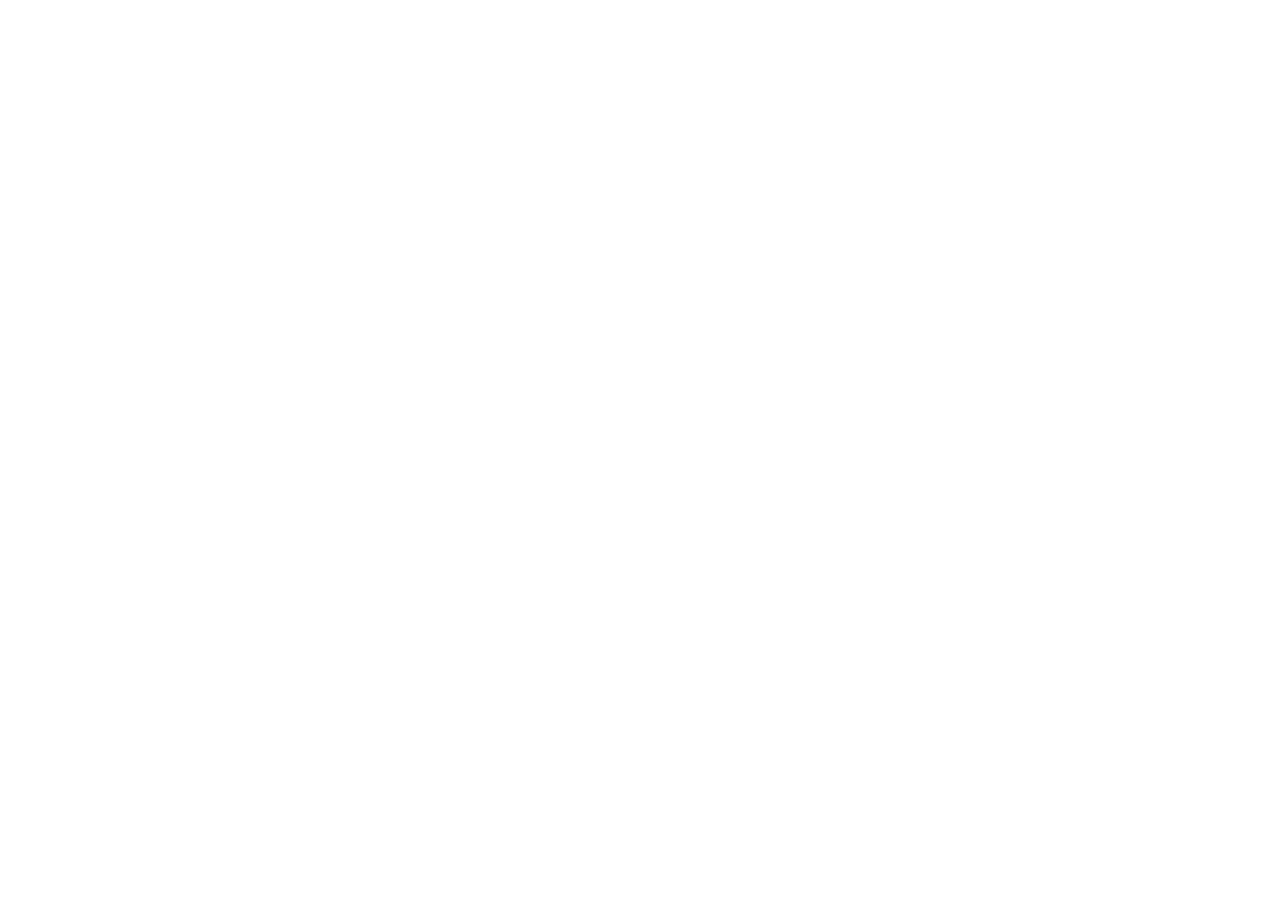
==== portfolio.html @ 23561974 "правки" ====
<!DOCTYPE html>
<html lang="ru">
<head>
    <meta charset="UTF-8">
    <meta http-equiv="X-UA-Compatible" content="IE=edge">
    <meta name="viewport" content="width=device-width, initial-scale=1.0">
    <title>Document</title>
</head>
<body>
    
</body>
</html>
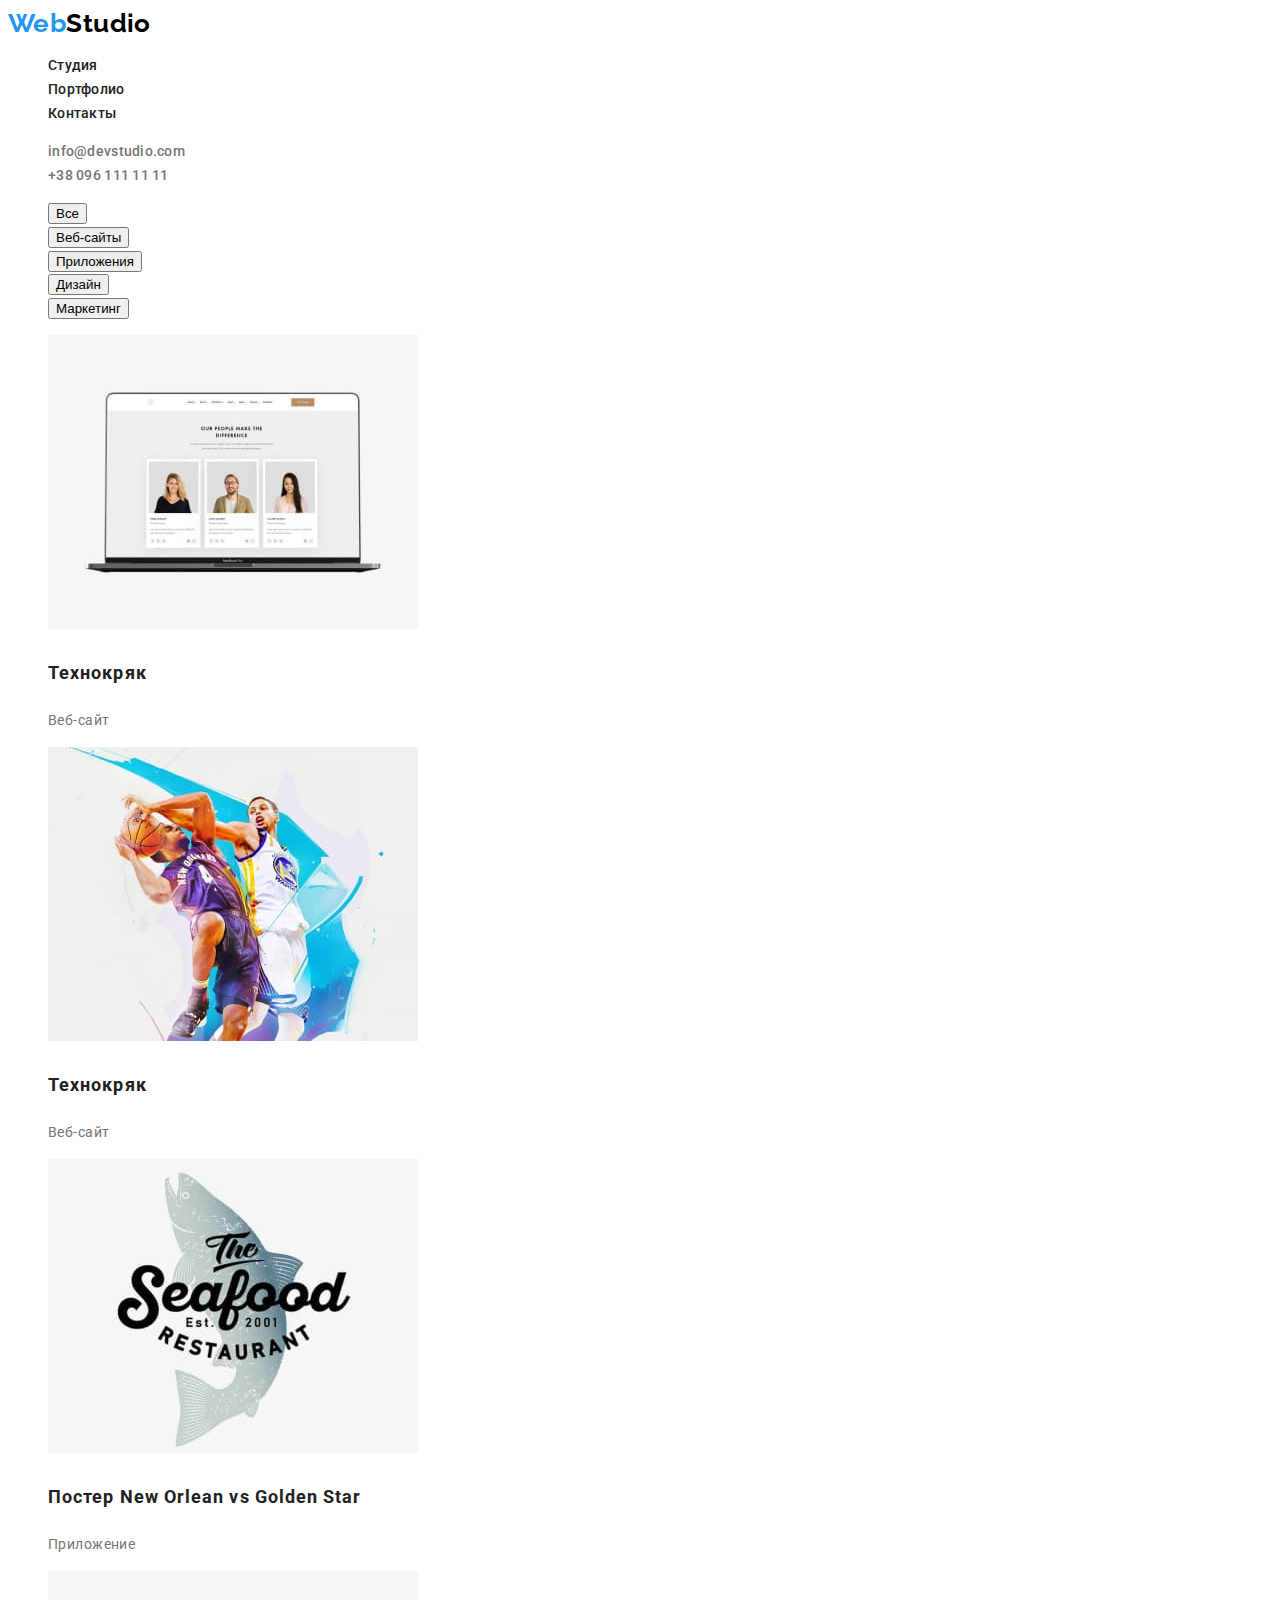
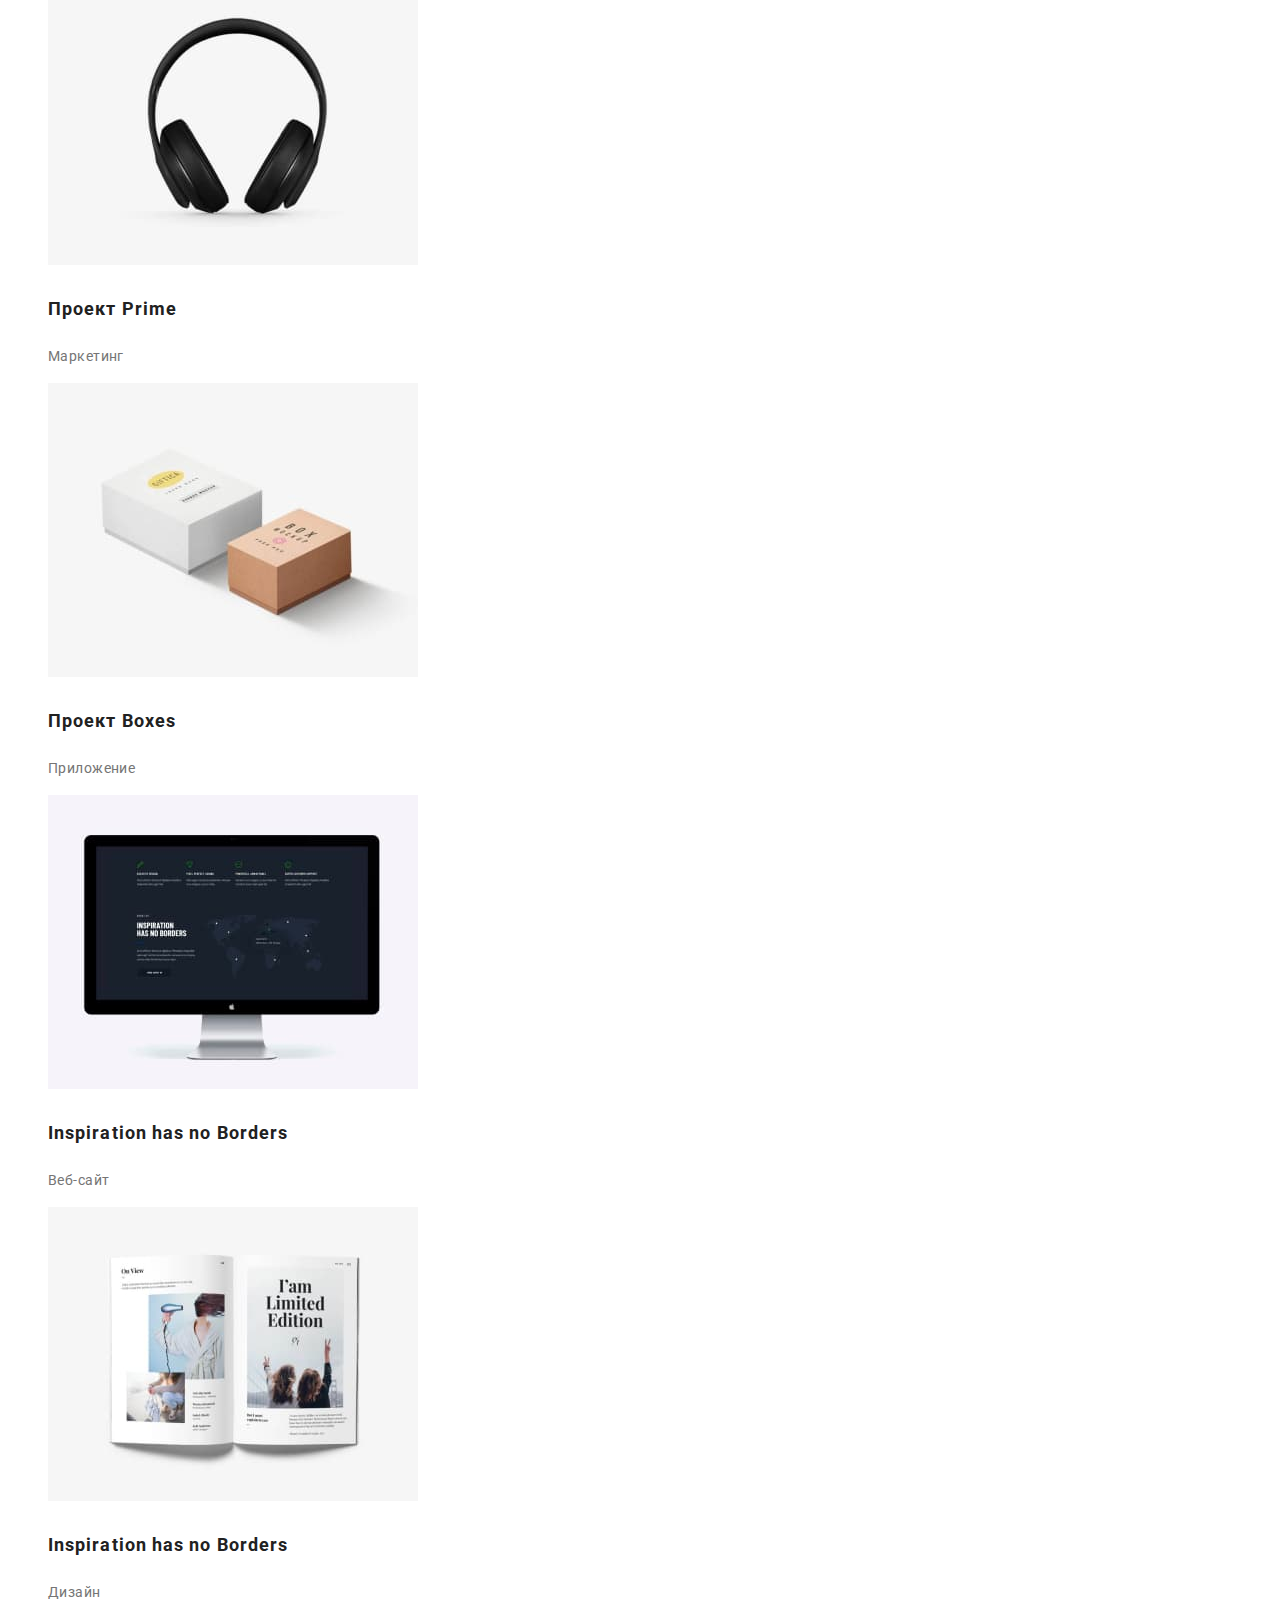
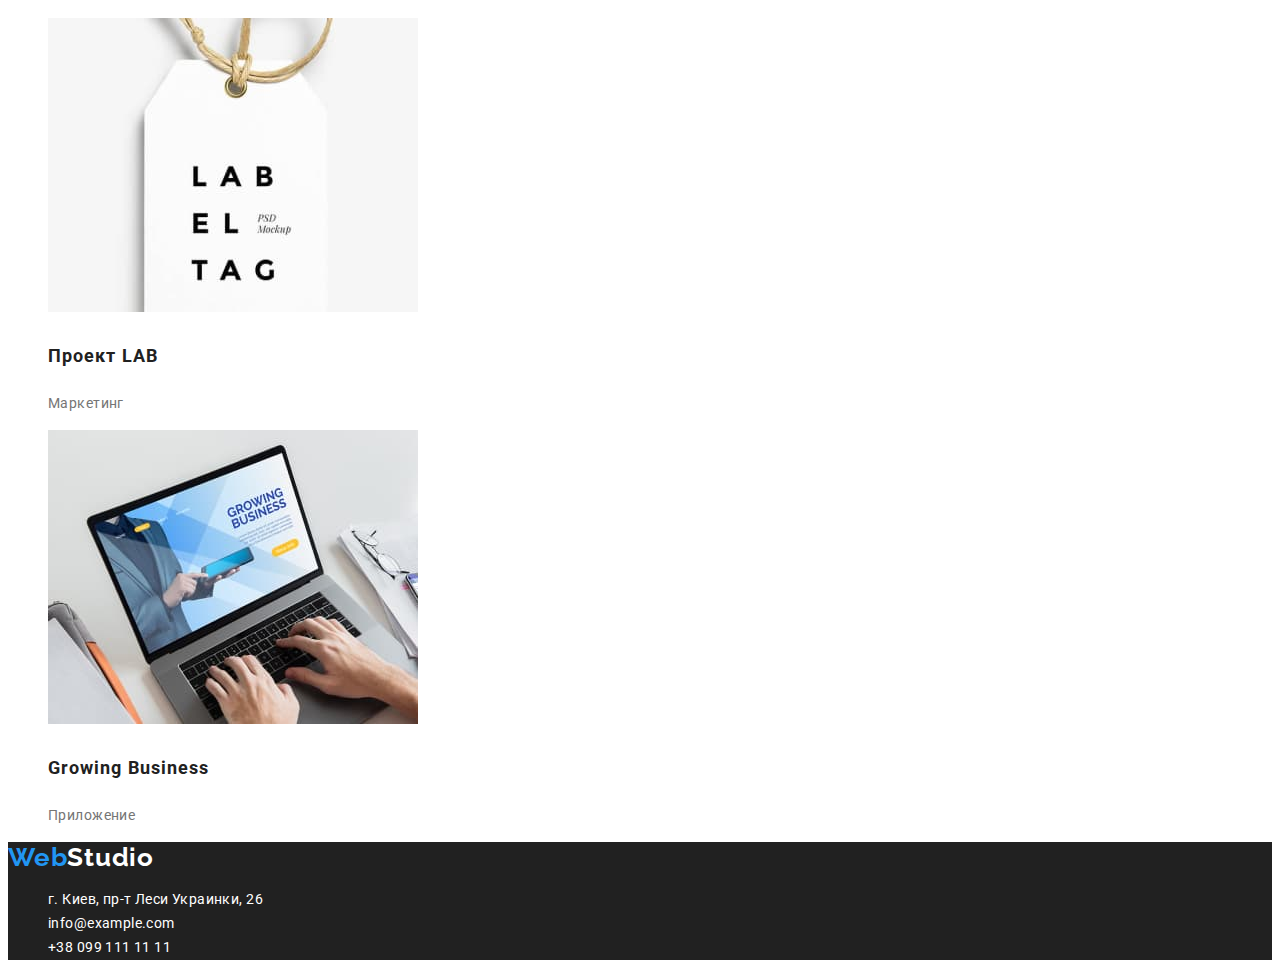
==== commit 861692bf: "Правки2" ====
--- a/portfolio.html
+++ b/portfolio.html
@@ -5,8 +5,118 @@
     <meta http-equiv="X-UA-Compatible" content="IE=edge">
     <meta name="viewport" content="width=device-width, initial-scale=1.0">
     <title>Document</title>
+    <link rel="preconnect" href="https://fonts.gstatic.com" crossorigin>
+    <link href="https://fonts.googleapis.com/css2?family=Raleway:wght@700&family=Roboto:wght@400;500;700;900&display=swap"
+        rel="stylesheet">
+    <link rel="stylesheet" href="./css/styles.css" />
 </head>
 <body>
+    <header class="header">
+        <nav class="header-navigation">
+            <a href="/" class="header-logo link">
+                Web<span class="logo-blak">Studio</span> </a>
     
+            <ul class="list header-list">
+                <li class="header-item"><a class="link header-link" href="">Студия</a></li>
+                <li class="header-item"><a class="link header-link" href="">Портфолио</a></li>
+                <li class="header-item"><a class="link header-link" href="">Контакты</a></li>
+            </ul>
+        </nav>
+        <ul class="list header-list">
+            <li><a class="link header-contact" href="mailto:info@devstudio.com">info@devstudio.com</a></li>
+            <li><a class="link header-contact" href="tel:+380961111111">+38 096 111 11 11</a></li>
+        </ul>
+    </header>
+    <main>
+<section class="button">
+    <h1 class="visually-hidden">Buttons</h1>
+    <ul class="list buttons-list">
+        <li class="buttons-item">
+            <button class="buttons-btn" type="button">Все</button>
+        </li>
+        <li class="buttons-item">
+            <button type="button">Веб-сайты</button>
+        </li>
+        <li class="buttons-item">
+            <button type="button">Приложения</button>
+        </li>
+        <li class="buttons-item">
+            <button type="button">Дизайн</button>
+        </li>
+        <li class="buttons-item">
+            <button type="button">Маркетинг</button>
+        </li>
+    </ul>
+</section>
+<section class="imajes-section">
+    <h2 class="visually-hidden">Menu</h2>
+    <ul class="list images-list" >
+        <li  class="imajes-item" >
+            <img src="./images/progect1.jpg" alt="технокряк" width="370" height="294" />
+            <h3  class="imajes-title">Технокряк</h3>
+            <p  class="imajes-text">Веб-сайт</p>
+        </li>
+        <li class="imajes-item">
+            <img src="./images/progect2.jpg" alt="постер" width="370" height="294" />
+            <h3 class="imajes-title">Технокряк</h3>
+            <p class="imajes-text">Веб-сайт</p>
+        </li>
+        <li class="imajes-item">
+            <img src="./images/progect3.jpg" alt="ресторан" width="370" height="294" />
+            <h3 class="imajes-title">Постер New Orlean vs Golden Star</h3>
+            <p class="imajes-text">Приложение</p>
+        </li>
+        <li class="imajes-item">
+            <img src="./images/progect4.jpg" alt="проект" width="370" height="294" />
+            <h3 class="imajes-title">Проект Prime</h3>
+            <p class="imajes-text">Маркетинг</p>
+        </li>
+        <li class="imajes-item">
+            <img src="./images/progect5.jpg" alt="проект" width="370" height="294" />
+            <h3 class="imajes-title">Проект Boxes</h3>
+            <p class="imajes-text">Приложение</p>
+        </li>
+        <li class="imajes-item">
+            <img src="./images/progect6.jpg" alt="без границ" width="370" height="294" />
+            <h3 class="imajes-title">Inspiration has no Borders</h3>
+            <p class="imajes-text">Веб-сайт</p>
+        </li>
+        <li class="imajes-item">
+            <img src="./images/progect7.jpg" alt="издание" width="370" height="294" />
+            <h3 class="imajes-title">Inspiration has no Borders</h3>
+            <p class="imajes-text">Дизайн</p>
+        </li>
+        <li class="imajes-item">
+            <img src="./images/progect8.jpg" alt="лейба" width="370" height="294" />
+            <h3 class="imajes-title">Проект LAB</h3>
+            <p class="imajes-text">Маркетинг</p>
+        </li>
+        <li class="imajes-item">
+            <img src="./images/progect9.jpg" alt="бизнес" width="370" height="294" />
+            <h3 class="imajes-title">Growing Business</h3>
+            <p class="imajes-text">Приложение</p>
+        </li>
+    </ul>
+</section>
+</main>
+<footer class="footer">
+    <address class="footer-adress">
+        <a href="/" class="footer-logo link">
+            Web<span class="logo-light">Studio</span> </a>
+        <ul class="list footer-list">
+            <li class="footer-item">
+                <a class="footer-contact link" href="https://goo.gl/maps/s4ps8haP7JGMtB886" target="_blank"
+                    rel="noopener noreferrer">
+                    г. Киев, пр-т Леси Украинки, 26</a>
+            </li>
+            <li class="footer-item">
+                <a class="footer-contact link" href="mailto:info@example.com">info@example.com</a>
+            </li>
+            <li class="footer-item">
+                <a class="footer-contact link" href="tel:+380991111111">+38 099 111 11 11</a>
+            </li>
+        </ul>
+    </address>
+</footer>
 </body>
 </html>--- a/css/styles.css
+++ b/css/styles.css
@@ -0,0 +1,190 @@
+:root {
+  --second-title-color: #212121;
+  --main-text-color: #757575;
+  --main-title-color: #212121;
+  --second-text-color: #ffffff;
+  --accent-color: #2196f3;
+  --main-btn-color: #ffffff;
+  --header-text-color: #212121;
+}
+body {
+  font-family: "Roboto", sans-serif;
+  font-size: 14px;
+  line-height: 1.71;
+  letter-spacing: 0.03em;
+  color: var(--main-text-color);
+}
+.section {
+  padding-top: 94px;
+  padding-bottom: 94px;
+}
+.section-title {
+  font-weight: 700;
+  font-size: 36px;
+  line-height: 42px;
+  text-align: center;
+  letter-spacing: 0.03em;
+  color: var(--second-title-color);
+}
+.work-section {
+  padding-top: 0;
+}
+.team-section {
+  background-color: var(--second-title-color);
+}
+.list {
+  list-style: none;
+}
+.link {
+  text-decoration: none;
+}
+
+.visually-hidden {
+  position: absolute;
+  clip: rect(0 0 0 0);
+  width: 1px;
+  height: 1px;
+  margin: -1px;
+  border: 0;
+  padding: 0;
+  overflow: hidden;
+}
+/*--------HEADER----------------*/
+.header-logo {
+  font-family: Raleway, sans-serif;
+  font-style: normal;
+  font-weight: 700;
+  font-size: 26px;
+  line-height: 1.19;
+  color: var(--accent-color);
+}
+.logo-blak {
+  color: #000;
+}
+
+.header-link {
+  font-weight: 500;
+  font-size: 14px;
+  line-height: 1.14;
+  letter-spacing: 0.02em;
+  color: var(--header-text-color);
+}
+.header-link:hover,
+.header-link:focus {
+  color: var(--accent-color);
+}
+.header-contact {
+  font-weight: 500;
+  font-size: 14px;
+  line-height: 1.14;
+  letter-spacing: 0.02em;
+  color: var(--main-text-color);
+}
+.header-contact:hover,
+.header-contact:focus {
+  color: var(--accent-color);
+}
+
+/*--------HERO----------------*/
+.hero {
+  background-color: var(--second-title-color);
+}
+.hero-title {
+  background-color: var(--second-title-color);
+  font-weight: 900;
+  font-size: 44px;
+  line-height: 1.36;
+  text-align: center;
+  letter-spacing: 0.06em;
+  text-transform: uppercase;
+  color: var(--second-text-color);
+}
+.hero-btn {
+  font-family: inherit;
+  font-weight: 700;
+  font-size: 16px;
+  line-height: 1.87;
+  align-items: center;
+  text-align: center;
+  letter-spacing: 0.06em;
+  color: var(--main-btn-color);
+  cursor: pointer;
+}
+/*--------FEATURES----------------*/
+
+.features-title {
+  font-weight: 700;
+  font-size: 14px;
+  line-height: 1.14;
+  letter-spacing: 0.03em;
+  text-transform: uppercase;
+  color: var(--second-title-color);
+}
+/*--------WORK----------------*/
+.work-title {
+  font-weight: 700;
+  font-size: 36px;
+  line-height: 1.17;
+  text-align: center;
+  letter-spacing: 0.03em;
+  color: var(--second-title-color);
+}
+/*--------TEAM----------------*/
+.team-title {
+  font-weight: 700;
+  font-size: 36px;
+  line-height: 1.17;
+  text-align: center;
+  letter-spacing: 0.03em;
+  color: var(--second-title-color);
+}
+.team-item-name {
+  font-weight: 500;
+  font-size: 16px;
+  line-height: 1.19;
+  text-align: center;
+  letter-spacing: 0.03em;
+  color: var(--second-title-color);
+}
+.team-text {
+  text-align: center;
+}
+/*--------FOOTER----------------*/
+.footer {
+  background-color: var(--main-title-color);
+}
+.footer-logo {
+  font-family: Raleway, sans-serif;
+  font-style: normal;
+  font-weight: 700;
+  font-size: 26px;
+  line-height: 1.19;
+  letter-spacing: 0.03em;
+  color: var(--accent-color);
+}
+.logo-light {
+  color: var(--second-text-color);
+}
+.footer-contact {
+  font-style: normal;
+  font-weight: normal;
+  font-size: 14px;
+  line-height: 1.71;
+  letter-spacing: 0.03em;
+  color: var(--second-text-color);
+}
+.footer-contact:hover,
+.footer-contact:focus {
+  color: var(--accent-color);
+}
+/*--------PORTFOLIO----------------*/
+.imajes-title {
+  font-weight: 700;
+  font-size: 18px;
+  line-height: 2;
+  letter-spacing: 0.06em;
+  color: var(--main-title-color);
+}
+.buttons-list {
+  cursor: pointer;
+}
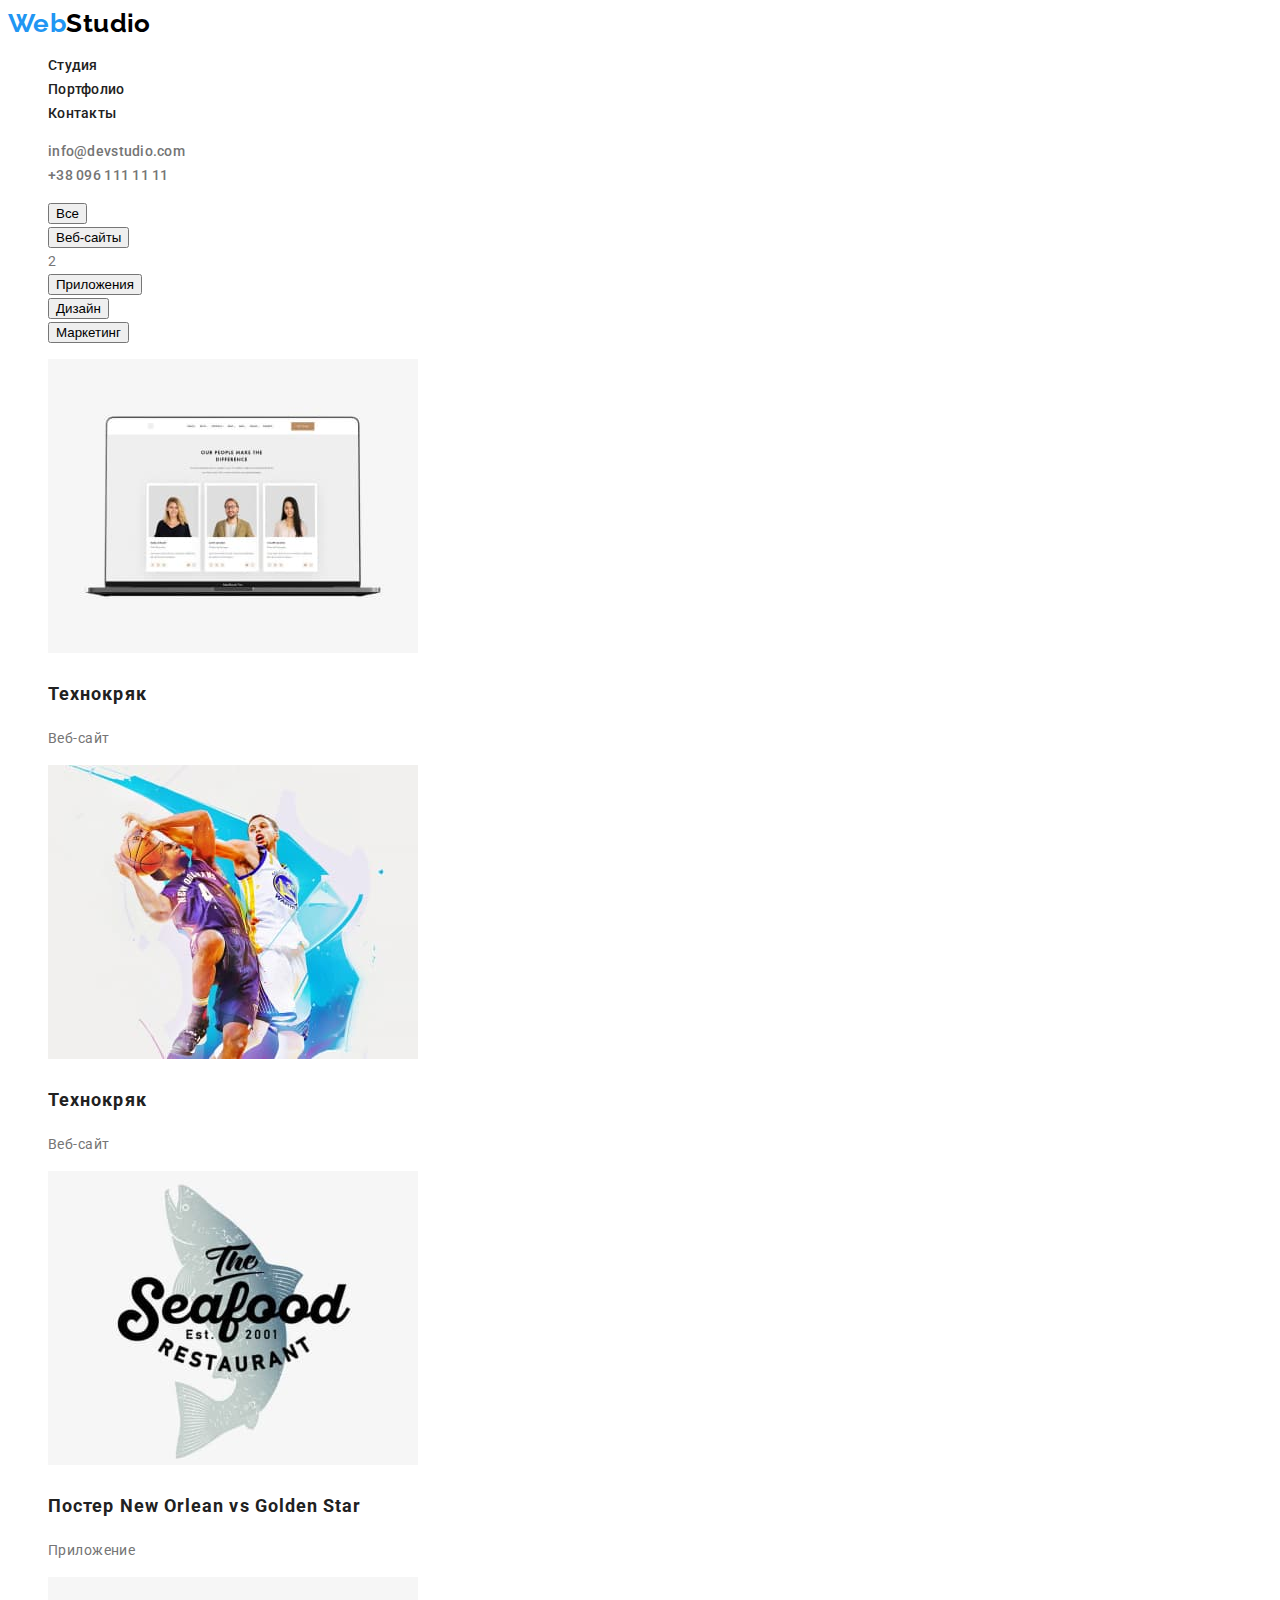
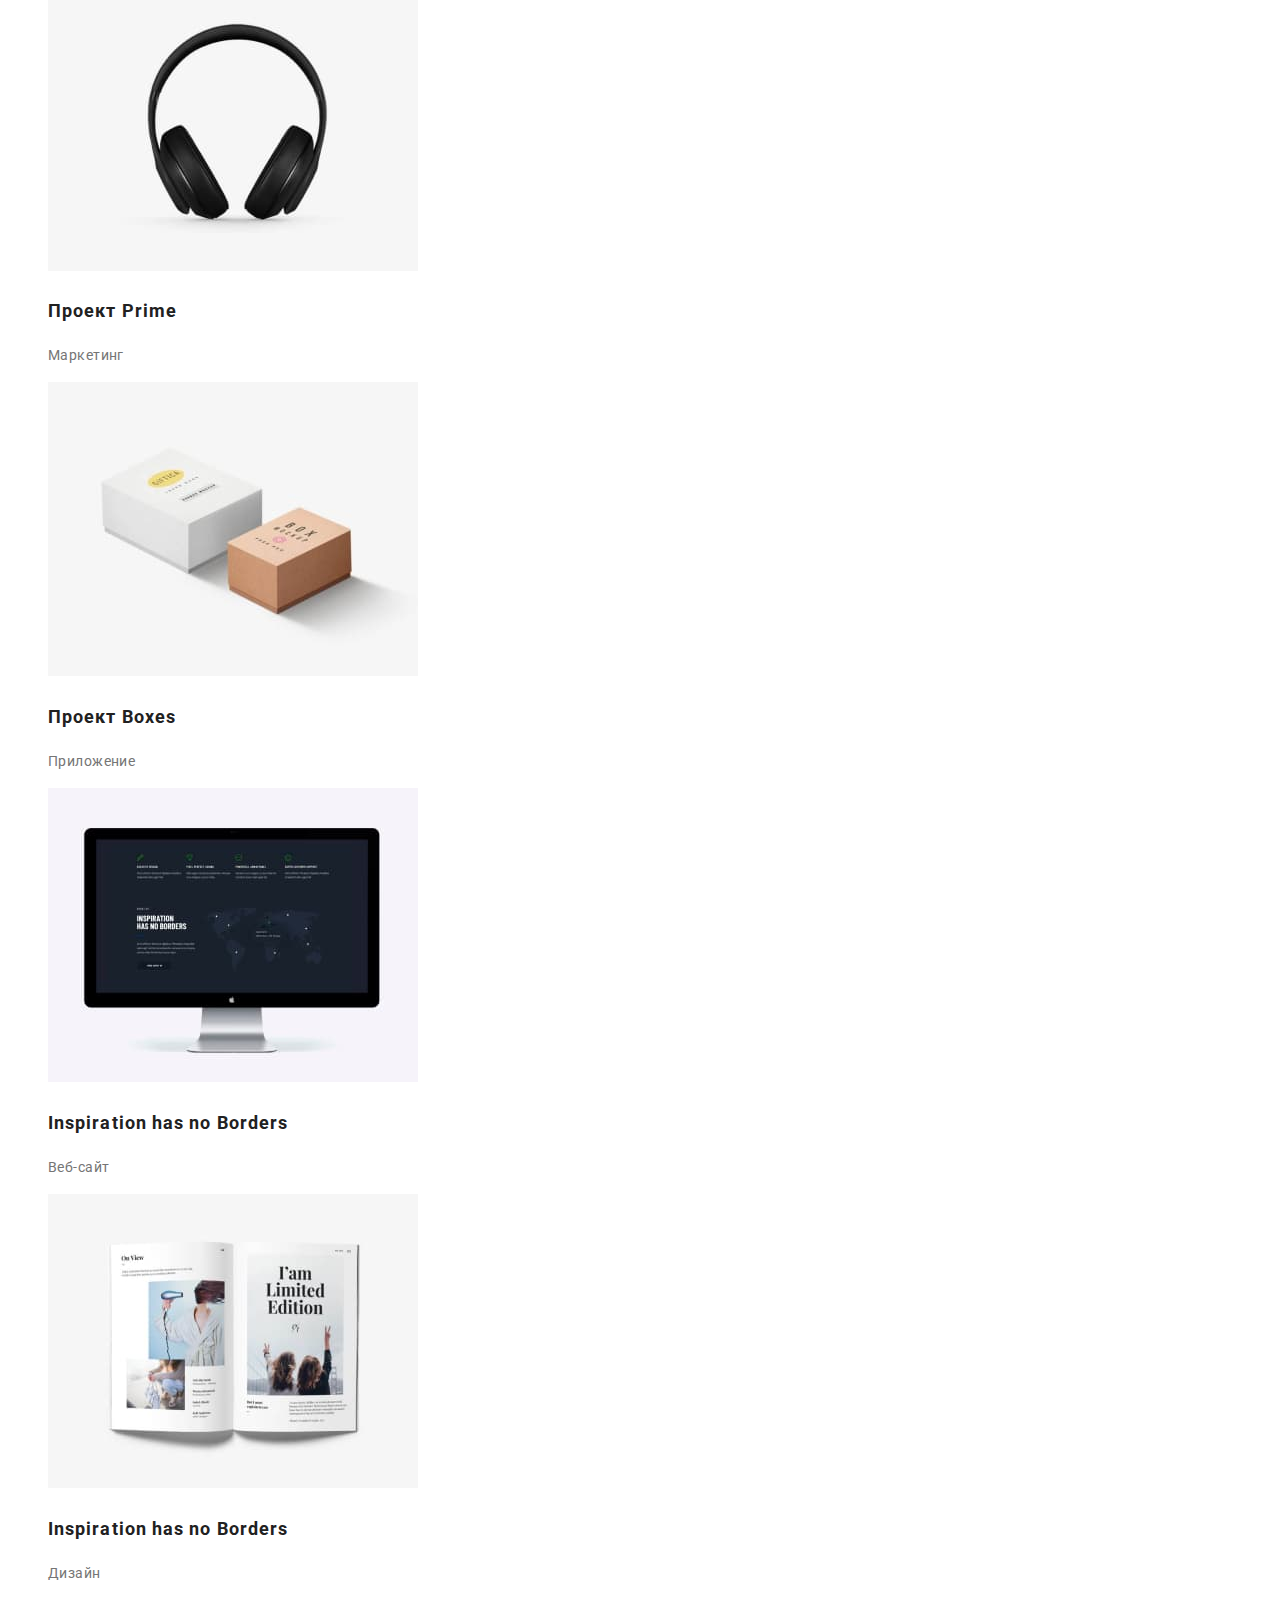
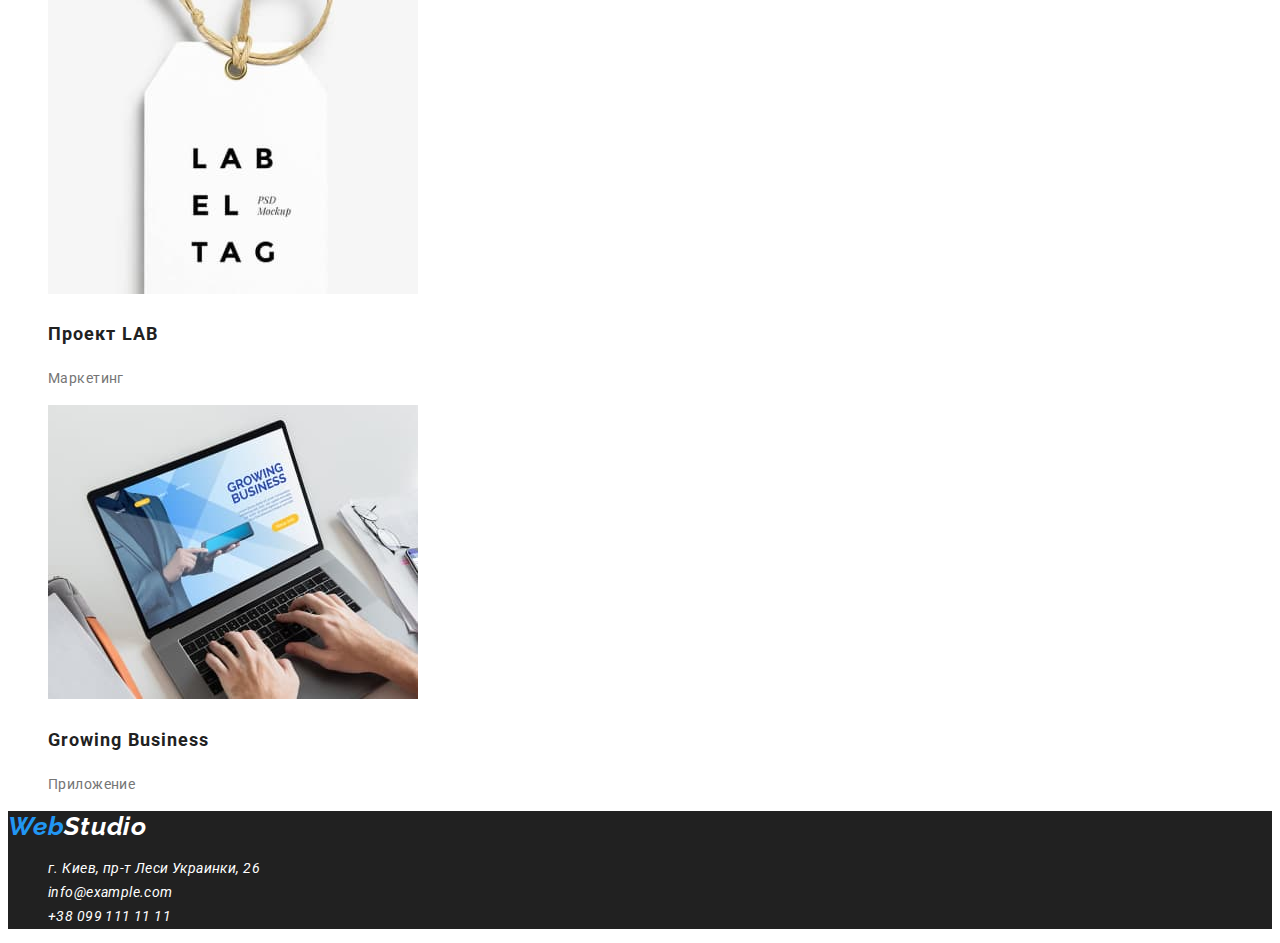
==== commit 9f3a6d67: "revisions" ====
--- a/portfolio.html
+++ b/portfolio.html
@@ -8,16 +8,19 @@
     <link rel="preconnect" href="https://fonts.gstatic.com" crossorigin>
     <link href="https://fonts.googleapis.com/css2?family=Raleway:wght@700&family=Roboto:wght@400;500;700;900&display=swap"
         rel="stylesheet">
+        <title>Портфолио</title>
     <link rel="stylesheet" href="./css/styles.css" />
-</head>
+
+    </head>
 <body>
+
     <header class="header">
         <nav class="header-navigation">
             <a href="/" class="header-logo link">
                 Web<span class="logo-blak">Studio</span> </a>
     
             <ul class="list header-list">
-                <li class="header-item"><a class="link header-link" href="">Студия</a></li>
+                <li class="header-item"><a class="link header-link" href="/index.html">Студия</a></li>
                 <li class="header-item"><a class="link header-link" href="">Портфолио</a></li>
                 <li class="header-item"><a class="link header-link" href="">Контакты</a></li>
             </ul>
@@ -35,65 +38,62 @@
             <button class="buttons-btn" type="button">Все</button>
         </li>
         <li class="buttons-item">
-            <button type="button">Веб-сайты</button>
+            <button class="buttons-btn type="button">Веб-сайты</button>
+        </li>2
+        <li class="buttons-item">
+            <button class="buttons-btn type="button">Приложения</button>
         </li>
         <li class="buttons-item">
-            <button type="button">Приложения</button>
+            <button class="buttons-btn type="button">Дизайн</button>
         </li>
         <li class="buttons-item">
-            <button type="button">Дизайн</button>
-        </li>
-        <li class="buttons-item">
-            <button type="button">Маркетинг</button>
+            <button class="buttons-btn type="button">Маркетинг</button>
         </li>
     </ul>
-</section>
-<section class="imajes-section">
-    <h2 class="visually-hidden">Menu</h2>
     <ul class="list images-list" >
         <li  class="imajes-item" >
             <img src="./images/progect1.jpg" alt="технокряк" width="370" height="294" />
-            <h3  class="imajes-title">Технокряк</h3>
+            <h2  class="imajes-title">Технокряк</h2>
             <p  class="imajes-text">Веб-сайт</p>
         </li>
         <li class="imajes-item">
             <img src="./images/progect2.jpg" alt="постер" width="370" height="294" />
-            <h3 class="imajes-title">Технокряк</h3>
+            <h2 class="imajes-title">Технокряк</h2>
             <p class="imajes-text">Веб-сайт</p>
         </li>
         <li class="imajes-item">
             <img src="./images/progect3.jpg" alt="ресторан" width="370" height="294" />
-            <h3 class="imajes-title">Постер New Orlean vs Golden Star</h3>
+            <h2 class="imajes-title">Постер New Orlean vs Golden Star</h2>
             <p class="imajes-text">Приложение</p>
         </li>
         <li class="imajes-item">
             <img src="./images/progect4.jpg" alt="проект" width="370" height="294" />
-            <h3 class="imajes-title">Проект Prime</h3>
+            <h2 class="imajes-title">Проект Prime</h2>
             <p class="imajes-text">Маркетинг</p>
         </li>
         <li class="imajes-item">
             <img src="./images/progect5.jpg" alt="проект" width="370" height="294" />
-            <h3 class="imajes-title">Проект Boxes</h3>
+            <h2 class="imajes-title">Проект Boxes</h2>
             <p class="imajes-text">Приложение</p>
         </li>
         <li class="imajes-item">
             <img src="./images/progect6.jpg" alt="без границ" width="370" height="294" />
-            <h3 class="imajes-title">Inspiration has no Borders</h3>
+            <h2 class="imajes-title">Inspiration has no Borders</h2>
             <p class="imajes-text">Веб-сайт</p>
         </li>
         <li class="imajes-item">
             <img src="./images/progect7.jpg" alt="издание" width="370" height="294" />
-            <h3 class="imajes-title">Inspiration has no Borders</h3>
+            <h2 class="imajes-title">Inspiration has no Borders</h2>
             <p class="imajes-text">Дизайн</p>
         </li>
         <li class="imajes-item">
             <img src="./images/progect8.jpg" alt="лейба" width="370" height="294" />
-            <h3 class="imajes-title">Проект LAB</h3>
+            <h2 class="imajes-title">Проект LAB</h2>
             <p class="imajes-text">Маркетинг</p>
         </li>
         <li class="imajes-item">
             <img src="./images/progect9.jpg" alt="бизнес" width="370" height="294" />
-            <h3 class="imajes-title">Growing Business</h3>
+            <h2 class="imajes-title">Growing Business</h2>
             <p class="imajes-text">Приложение</p>
         </li>
     </ul>
--- a/css/styles.css
+++ b/css/styles.css
@@ -21,7 +21,7 @@
 .section-title {
   font-weight: 700;
   font-size: 36px;
-  line-height: 42px;
+  line-height: 1.17;
   text-align: center;
   letter-spacing: 0.03em;
   color: var(--second-title-color);
@@ -52,7 +52,6 @@
 /*--------HEADER----------------*/
 .header-logo {
   font-family: Raleway, sans-serif;
-  font-style: normal;
   font-weight: 700;
   font-size: 26px;
   line-height: 1.19;
@@ -155,7 +154,6 @@
 }
 .footer-logo {
   font-family: Raleway, sans-serif;
-  font-style: normal;
   font-weight: 700;
   font-size: 26px;
   line-height: 1.19;
@@ -166,8 +164,6 @@
   color: var(--second-text-color);
 }
 .footer-contact {
-  font-style: normal;
-  font-weight: normal;
   font-size: 14px;
   line-height: 1.71;
   letter-spacing: 0.03em;
@@ -185,6 +181,6 @@
   letter-spacing: 0.06em;
   color: var(--main-title-color);
 }
-.buttons-list {
+.buttons-btn {
   cursor: pointer;
 }
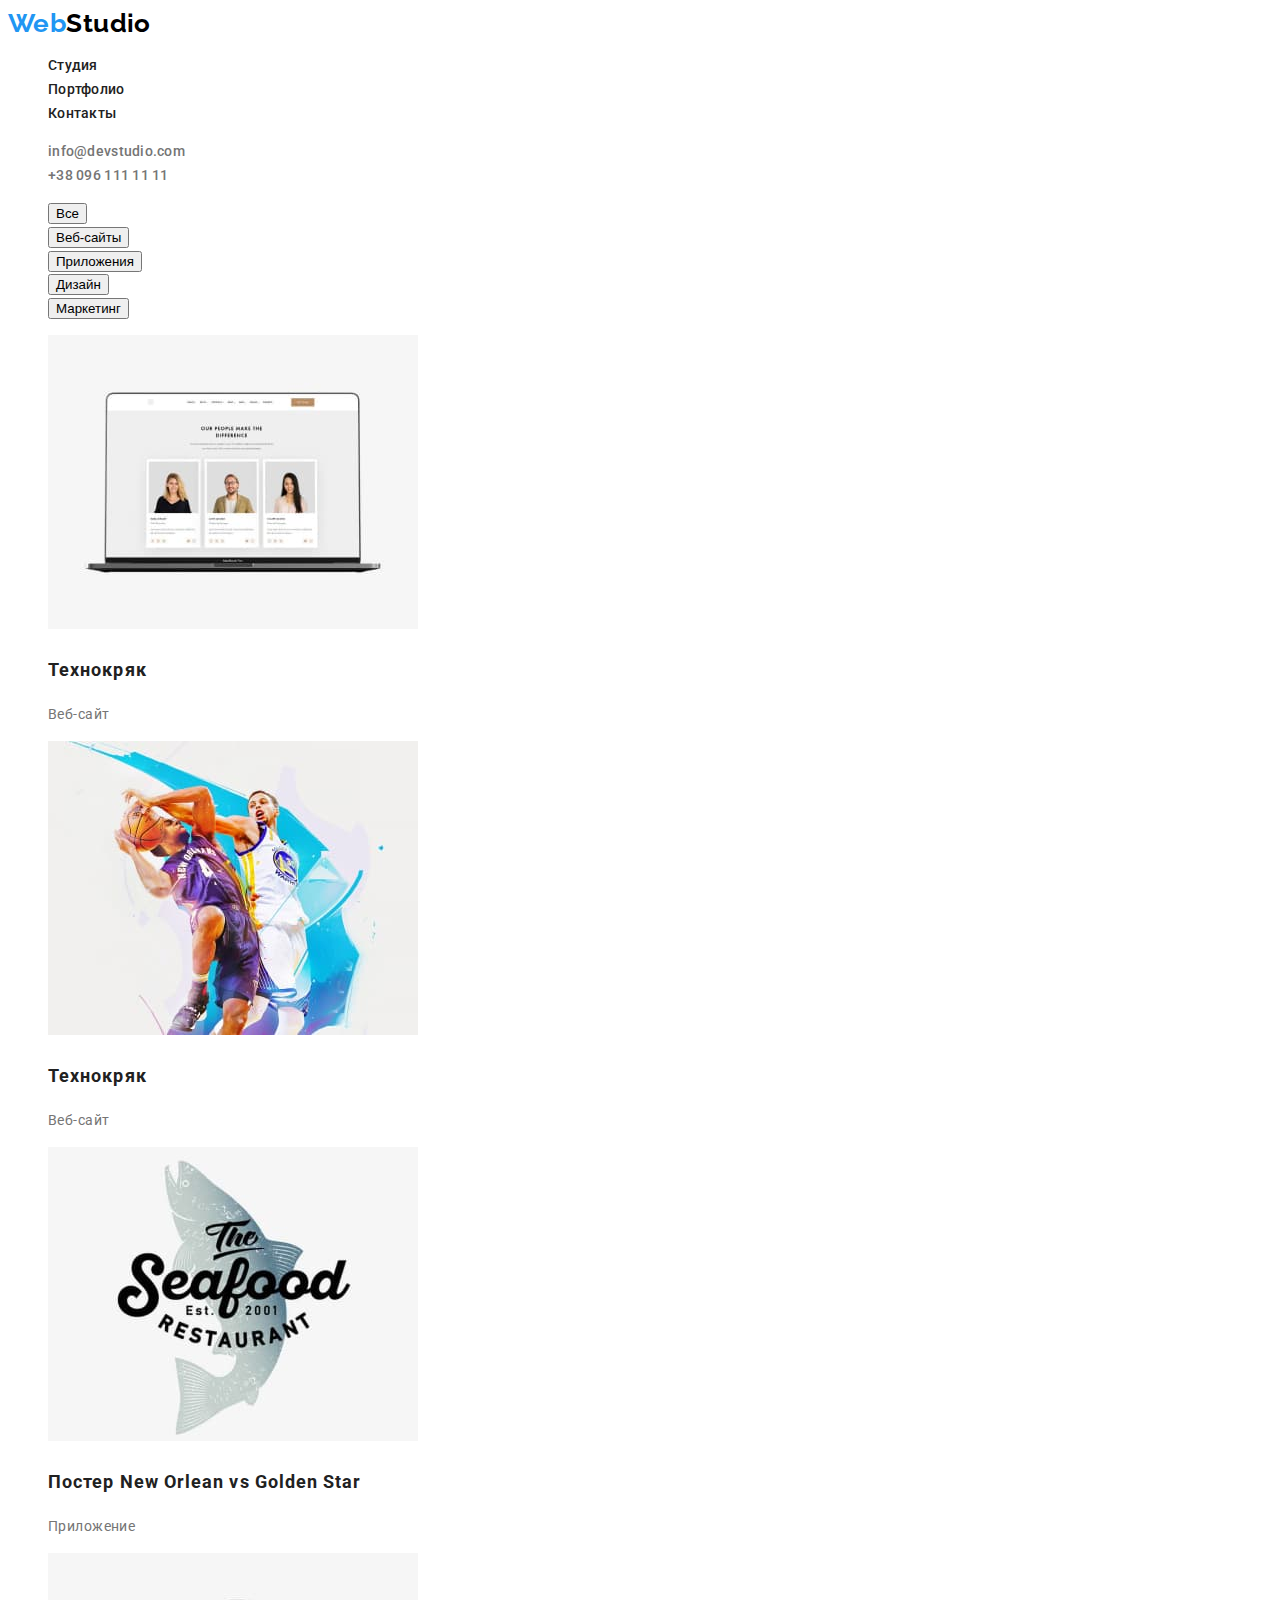
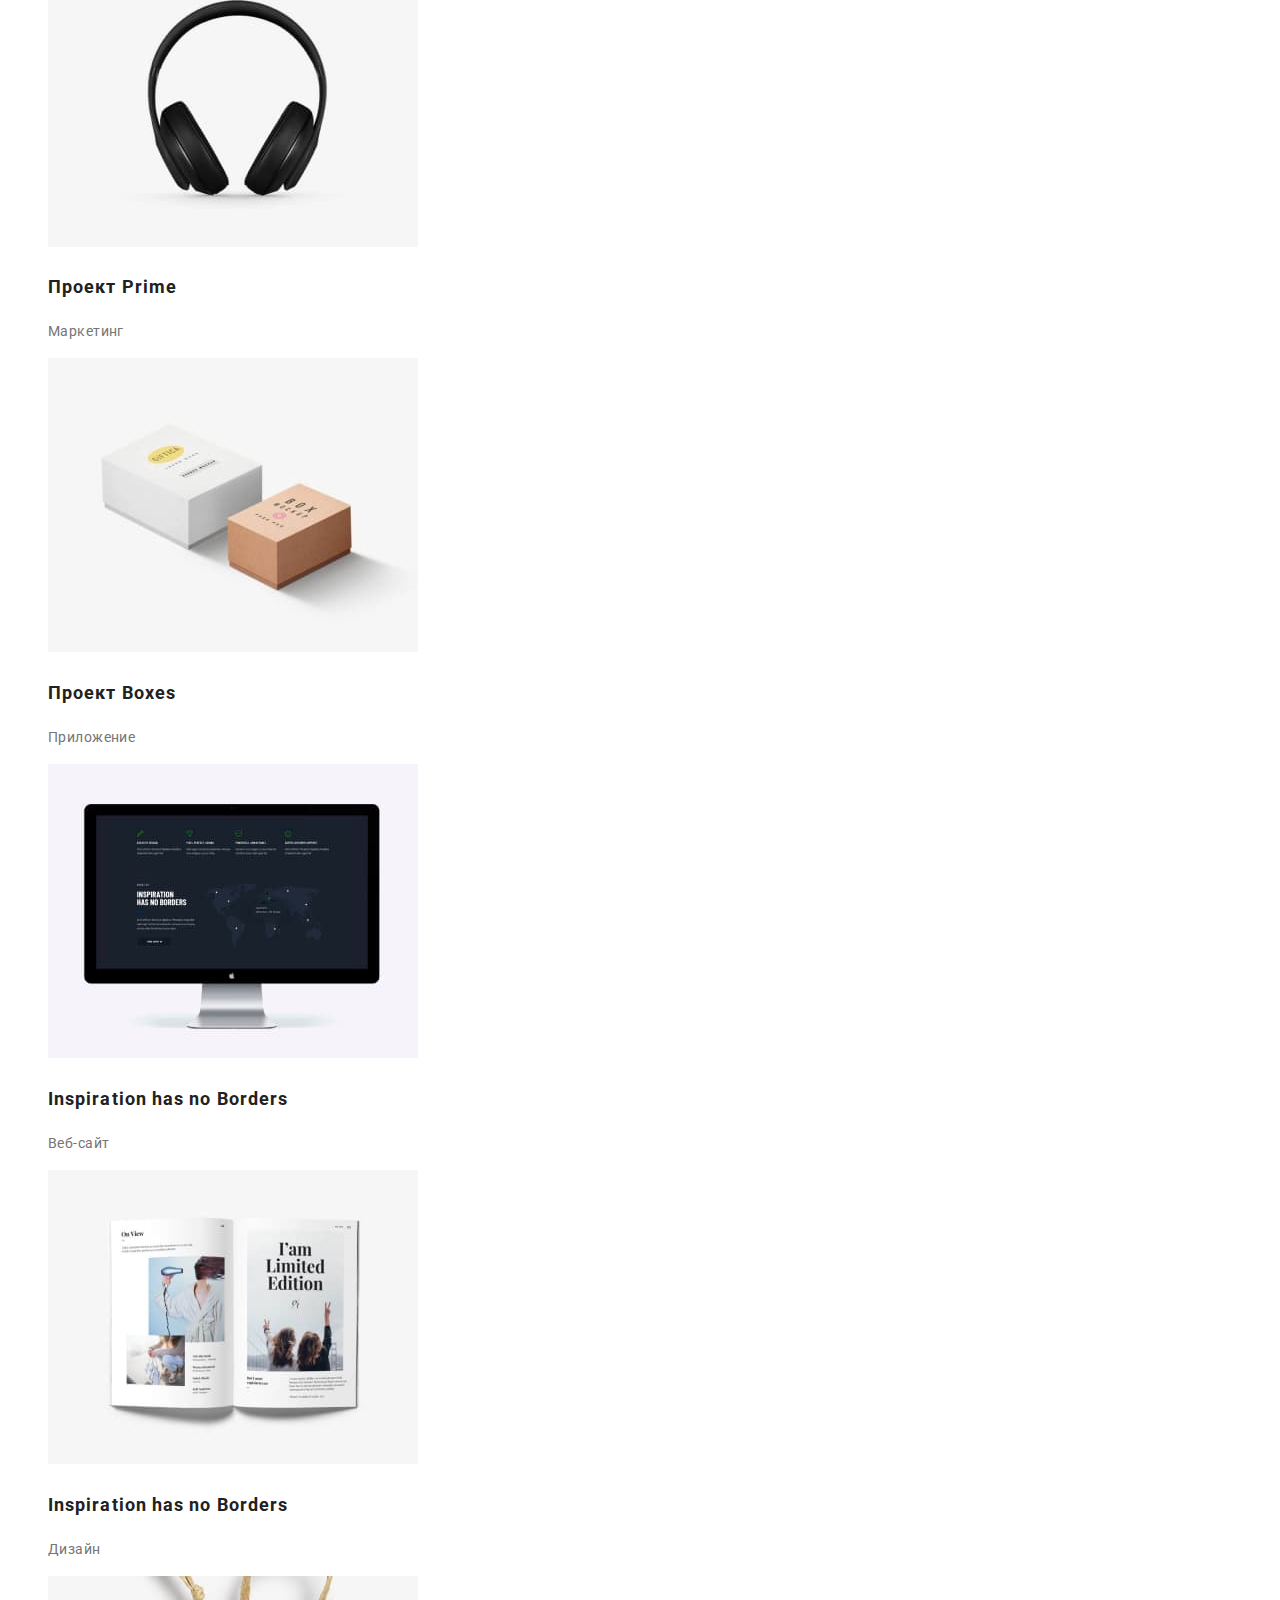
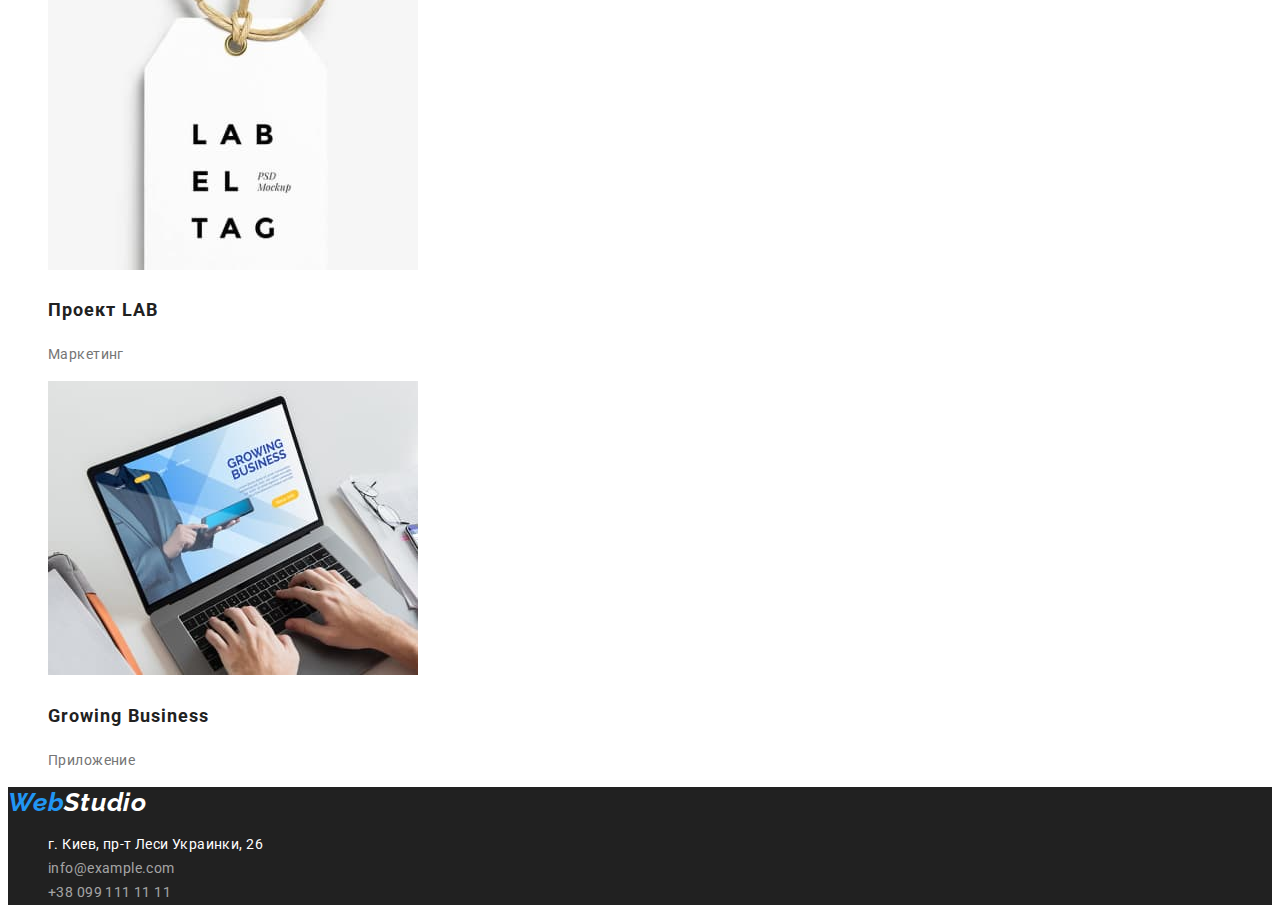
==== commit 7c191059: "my styles" ====
--- a/portfolio.html
+++ b/portfolio.html
@@ -31,23 +31,23 @@
         </ul>
     </header>
     <main>
-<section class="button">
+ <section>
     <h1 class="visually-hidden">Buttons</h1>
     <ul class="list buttons-list">
         <li class="buttons-item">
             <button class="buttons-btn" type="button">Все</button>
         </li>
         <li class="buttons-item">
-            <button class="buttons-btn type="button">Веб-сайты</button>
-        </li>2
-        <li class="buttons-item">
-            <button class="buttons-btn type="button">Приложения</button>
+            <button class="buttons-btn" type="button">Веб-сайты</button>
         </li>
         <li class="buttons-item">
-            <button class="buttons-btn type="button">Дизайн</button>
+            <button class="buttons-btn" type="button">Приложения</button>
         </li>
         <li class="buttons-item">
-            <button class="buttons-btn type="button">Маркетинг</button>
+            <button class="buttons-btn" type="button">Дизайн</button>
+        </li>
+        <li class="buttons-item">
+            <button class="buttons-btn" type="button">Маркетинг</button>
         </li>
     </ul>
     <ul class="list images-list" >
@@ -105,7 +105,7 @@
             Web<span class="logo-light">Studio</span> </a>
         <ul class="list footer-list">
             <li class="footer-item">
-                <a class="footer-contact link" href="https://goo.gl/maps/s4ps8haP7JGMtB886" target="_blank"
+                <a class="footer-coordinates link" href="https://goo.gl/maps/s4ps8haP7JGMtB886" target="_blank"
                     rel="noopener noreferrer">
                     г. Киев, пр-т Леси Украинки, 26</a>
             </li>
@@ -115,6 +115,7 @@
             <li class="footer-item">
                 <a class="footer-contact link" href="tel:+380991111111">+38 099 111 11 11</a>
             </li>
+        
         </ul>
     </address>
 </footer>
--- a/css/styles.css
+++ b/css/styles.css
@@ -6,6 +6,7 @@
   --accent-color: #2196f3;
   --main-btn-color: #ffffff;
   --header-text-color: #212121;
+  --footer-text-color: rgba(255, 255, 255, 0.6);
 }
 body {
   font-family: "Roboto", sans-serif;
@@ -108,6 +109,9 @@
   letter-spacing: 0.06em;
   color: var(--main-btn-color);
   cursor: pointer;
+  background: #2196f3;
+  box-shadow: 0px 4px 4px rgba(0, 0, 0, 0.15);
+  border-radius: 4px;
 }
 /*--------FEATURES----------------*/
 
@@ -163,16 +167,23 @@
 .logo-light {
   color: var(--second-text-color);
 }
+.footer-coordinates {
+  font-style: normal;
+  font-weight: normal;
+  font-size: 14px;
+  line-height: 1.17;
+  letter-spacing: 0.03em;
+  color: var(--second-text-color);
+}
 .footer-contact {
+  font-style: normal;
+  font-weight: normal;
   font-size: 14px;
   line-height: 1.71;
   letter-spacing: 0.03em;
-  color: var(--second-text-color);
-}
-.footer-contact:hover,
-.footer-contact:focus {
-  color: var(--accent-color);
-}
+  color: var(--footer-text-color);
+}
+
 /*--------PORTFOLIO----------------*/
 .imajes-title {
   font-weight: 700;
@@ -181,6 +192,21 @@
   letter-spacing: 0.06em;
   color: var(--main-title-color);
 }
-.buttons-btn {
+.buttons-btn:hover,
+:focus {
+  background-color: var(--accent-color);
   cursor: pointer;
-}
+  color: #ffffff;
+}
+.button {
+  font-style: normal;
+  font-weight: 500;
+  font-size: 16px;
+  line-height: 26px;
+  /* identical to box height, or 162% */
+
+  text-align: center;
+  letter-spacing: 0.03em;
+
+  color: #ffffff;
+}
